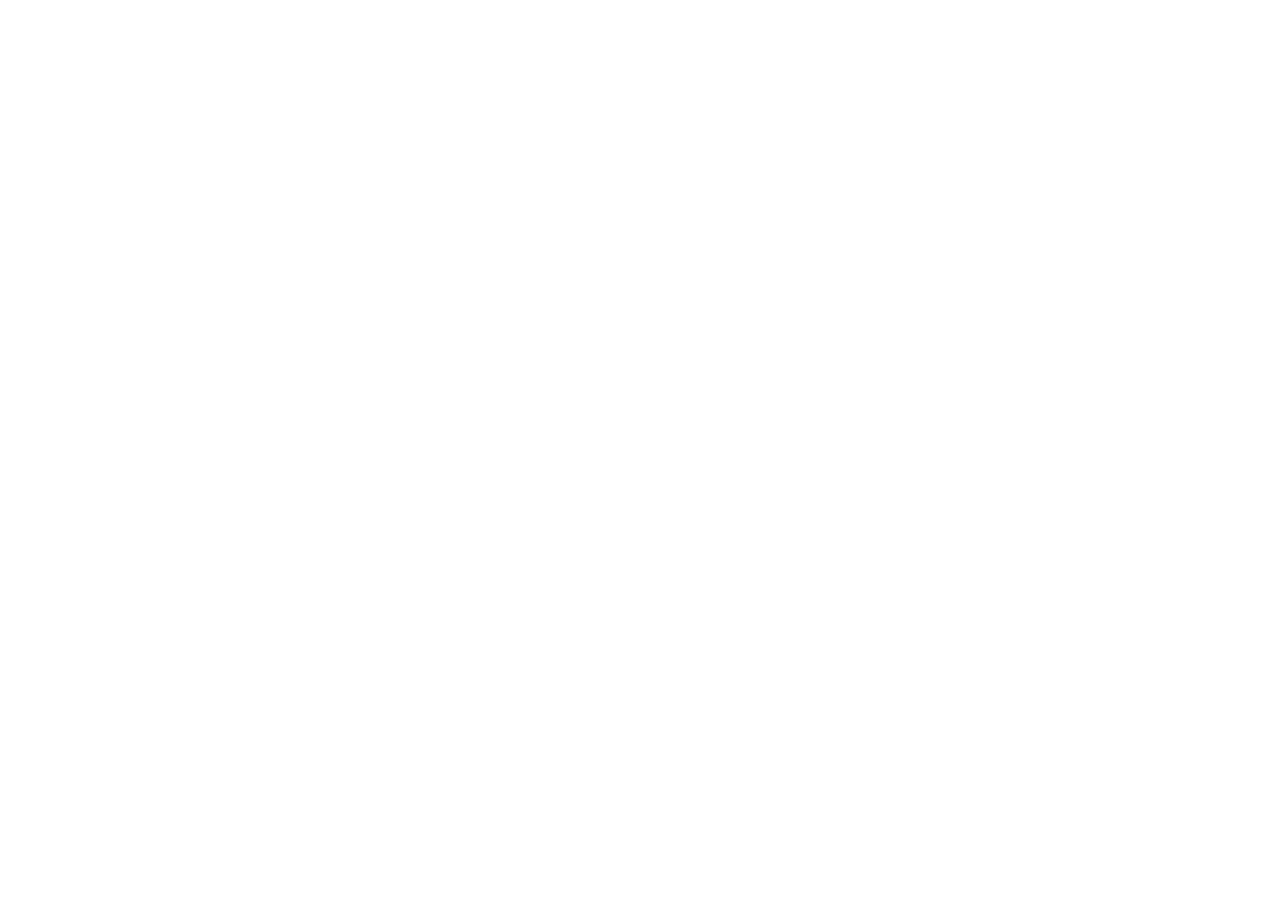
==== index.html @ f362301c "começando o projeto" ====
<!DOCTYPE html>
<html lang="pt-br">
<head>
    <meta charset="UTF-8">
    <meta name="viewport" content="width=device-width, initial-scale=1.0">
    <title>Projeto Redes Sociais</title>
    <link rel="shortcut icon" href="favicon.ico" type="image/x-icon">
    <link rel="stylesheet" href="estilo/style.css">
</head>
<body>
    
</body>
</html>
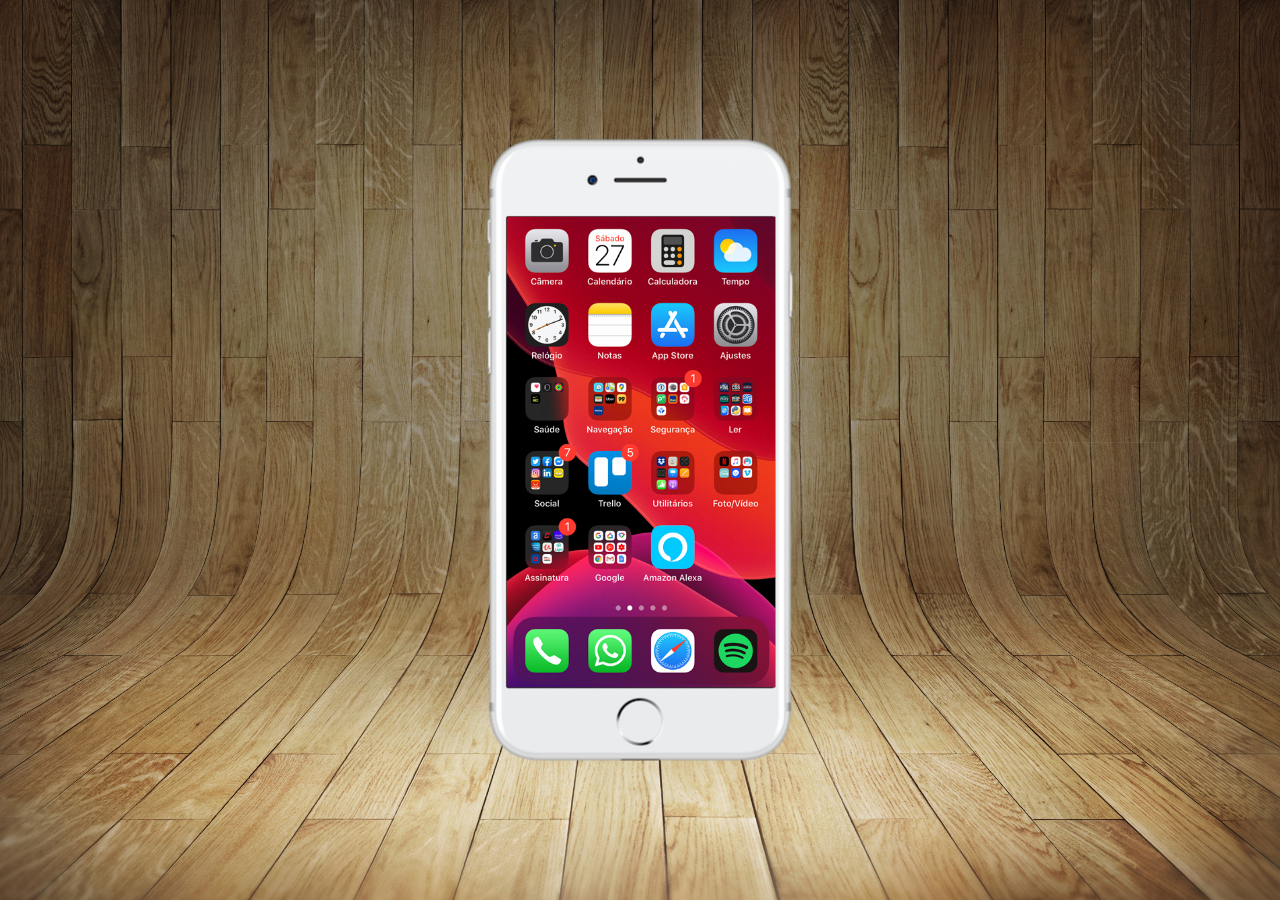
==== commit d4bad15b: "criei tela home" ====
--- a/index.html
+++ b/index.html
@@ -8,6 +8,13 @@
     <link rel="stylesheet" href="estilo/style.css">
 </head>
 <body>
-    
+    <main>
+        <section id="telefone">
+            <iframe src="home.html" frameborder="0" name="tela" id="tela"></iframe>
+        </section>
+        <section id="redes-sociais">
+
+        </section>
+    </main>
 </body>
 </html>--- a/estilo/style.css
+++ b/estilo/style.css
@@ -0,0 +1,41 @@
+@charset "UTF-8";
+
+* {
+    margin: 0px; 
+    padding: 0px;
+    font-family: Arial, Helvetica, sans-serif;
+}
+
+html, body{
+    height: 100vh;
+    width: 100vw;
+}
+
+body{
+    background: url('../imagens/fundo-madeira.jpg') top center /cover no-repeat fixed;
+}
+
+main{
+    position: relative;
+    height: 100vh;
+
+}
+
+section#telefone{
+    position: absolute;
+    top: 50%;
+    left: 50%;
+    transform:translate(-50%, -50%);
+
+    background: url('../imagens/frame-iphone.png') no-repeat ;
+    height: 627px;
+    width: 311px;
+}
+
+iframe#tela{
+    position: relative;
+    top: 80px;
+    left: 22px;
+    width: 269px;
+    height: 471px;
+}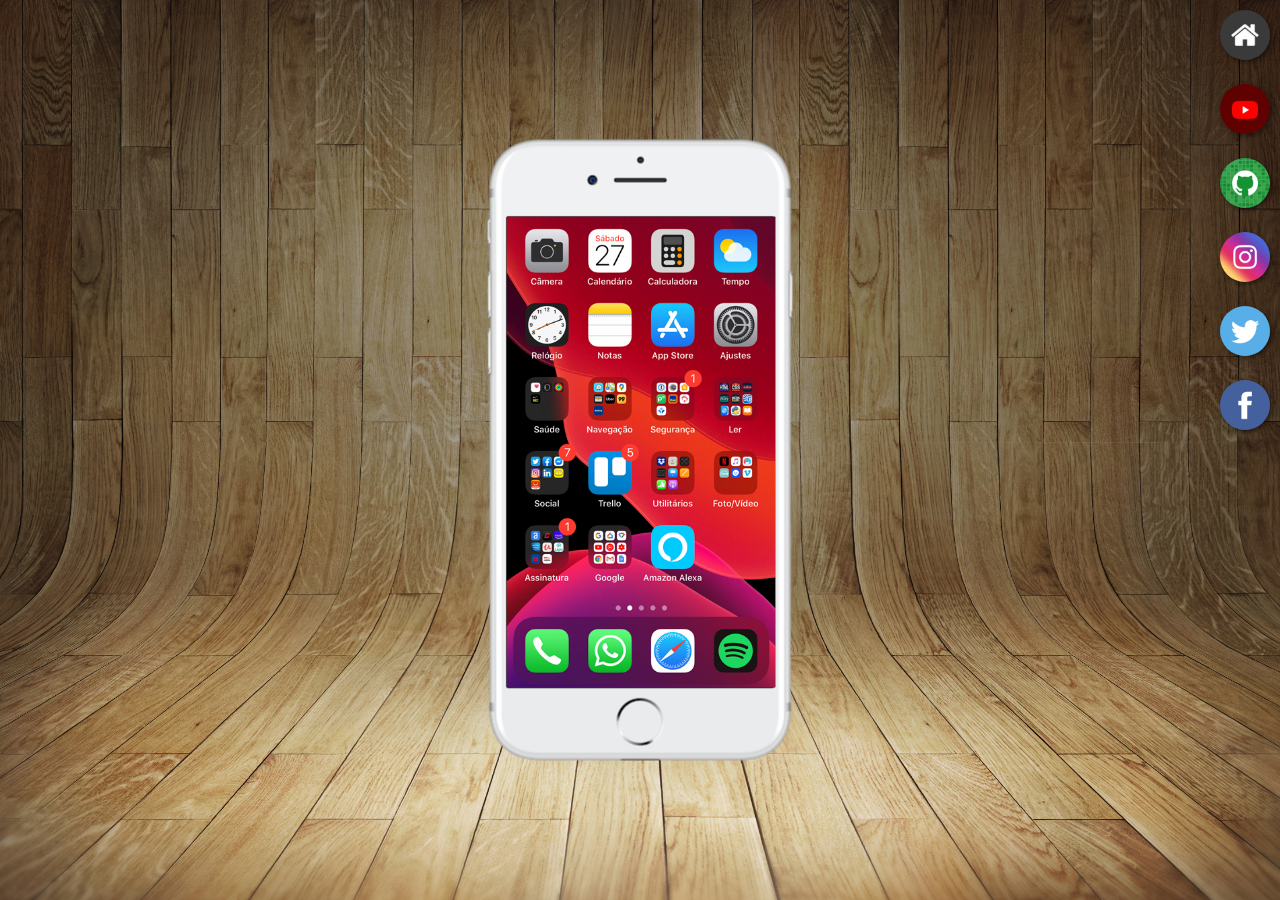
==== commit 50254176: "criei os botões laterais" ====
--- a/index.html
+++ b/index.html
@@ -10,10 +10,17 @@
 <body>
     <main>
         <section id="telefone">
-            <iframe src="home.html" frameborder="0" name="tela" id="tela"></iframe>
+            <iframe src="home.html" frameborder="0" name="tela" id="tela">
+                Seu navegador nãoé compativel com isso
+            </iframe>
         </section>
         <section id="redes-sociais">
-
+            <a href="#" target="tela"><img src="imagens/logo-home.jpg" alt=""></a><br>
+            <a href="#" target="tela"><img src="imagens/logo-youtube.jpg" alt=""></a><br>
+            <a href="#" target="tela"><img src="imagens/logo-github.jpg" alt=""></a><br>
+            <a href="#" target="tela"><img src="imagens/logo-instagram.jpg" alt=""></a><br>
+            <a href="#" target="tela"><img src="imagens/logo-twitter.jpg" alt=""></a><br>
+            <a href="#" target="tela"><img src="imagens/logo-facebook.jpg" alt=""></a><br>
         </section>
     </main>
 </body>
--- a/estilo/style.css
+++ b/estilo/style.css
@@ -38,4 +38,27 @@
     left: 22px;
     width: 269px;
     height: 471px;
-}+}
+
+section#redes-sociais{
+    text-align: end;
+}
+
+section#redes-sociais img:hover{
+    border: 2px solid rgba(255, 255, 255, 0.623);
+    transform: translate(-3px,-3px);
+    box-shadow: 5px 5px 10px rgba(0, 0, 0, 0.644);
+    transition: transform .3s, border 1s;
+}
+
+section#redes-sociais img {
+    width: 50px;
+    margin: 10px;
+    border-radius: 50px;
+    box-shadow: 2px 2px 5px rgba(0, 0, 0, 0.493);
+    box-sizing: border-box;
+}
+
+
+
+
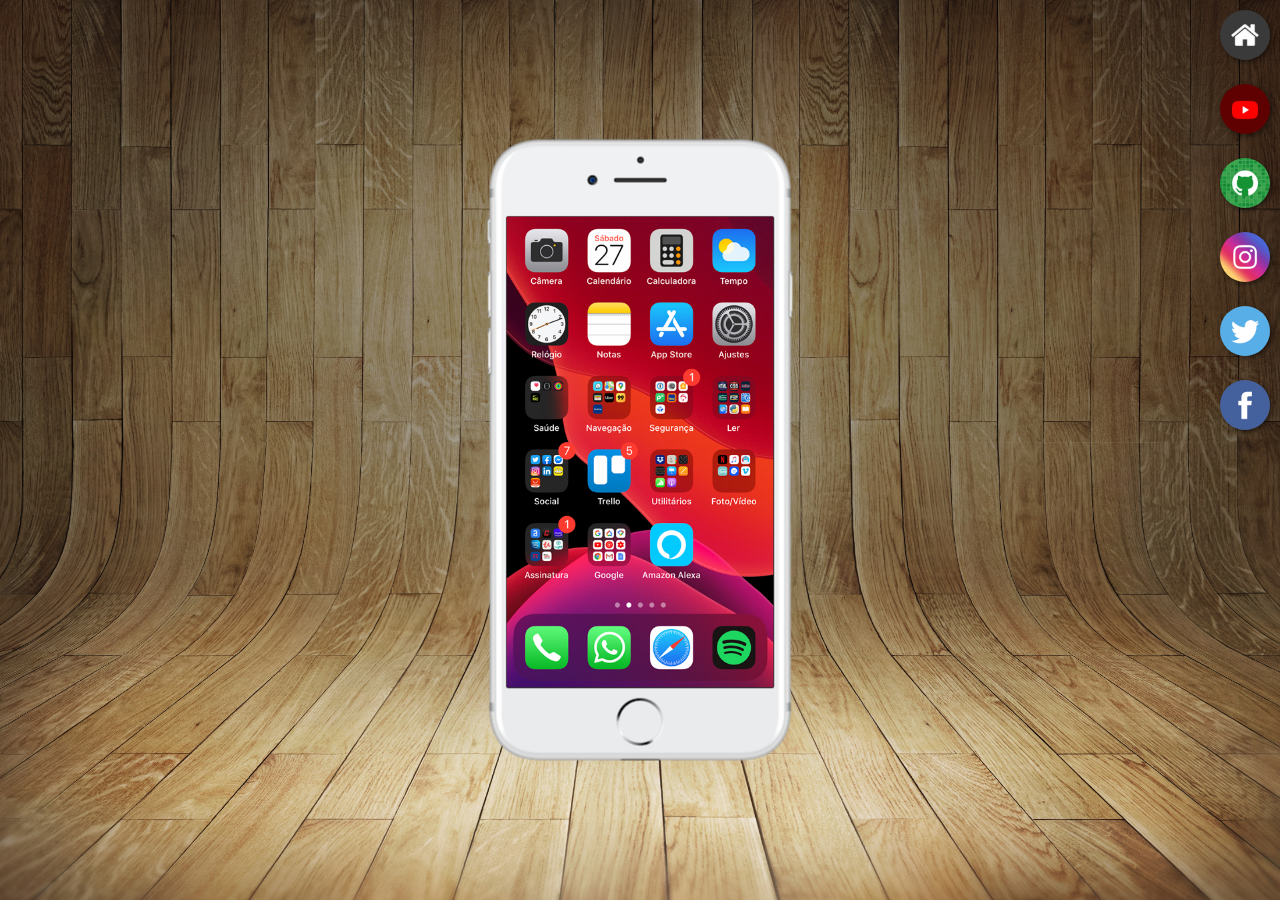
==== commit 6fbe2f7b: "finalização do projeto rede social" ====
--- a/index.html
+++ b/index.html
@@ -1,27 +1,39 @@
 <!DOCTYPE html>
 <html lang="pt-br">
-<head>
-    <meta charset="UTF-8">
-    <meta name="viewport" content="width=device-width, initial-scale=1.0">
+  <head>
+    <meta charset="UTF-8" />
+    <meta name="viewport" content="width=device-width, initial-scale=1.0" />
     <title>Projeto Redes Sociais</title>
-    <link rel="shortcut icon" href="favicon.ico" type="image/x-icon">
-    <link rel="stylesheet" href="estilo/style.css">
-</head>
-<body>
+    <link rel="shortcut icon" href="favicon.ico" type="image/x-icon" />
+    <link rel="stylesheet" href="estilo/style.css" />
+  </head>
+  <body>
     <main>
-        <section id="telefone">
-            <iframe src="home.html" frameborder="0" name="tela" id="tela">
-                Seu navegador nãoé compativel com isso
-            </iframe>
-        </section>
-        <section id="redes-sociais">
-            <a href="#" target="tela"><img src="imagens/logo-home.jpg" alt=""></a><br>
-            <a href="#" target="tela"><img src="imagens/logo-youtube.jpg" alt=""></a><br>
-            <a href="#" target="tela"><img src="imagens/logo-github.jpg" alt=""></a><br>
-            <a href="#" target="tela"><img src="imagens/logo-instagram.jpg" alt=""></a><br>
-            <a href="#" target="tela"><img src="imagens/logo-twitter.jpg" alt=""></a><br>
-            <a href="#" target="tela"><img src="imagens/logo-facebook.jpg" alt=""></a><br>
-        </section>
+      <section id="telefone">
+        <iframe src="home.html" frameborder="0" name="tela" id="tela">
+          Seu navegador nãoé compativel com isso
+        </iframe>
+      </section>
+      <section id="redes-sociais">
+        <a href="home.html" target="tela"
+          ><img src="imagens/logo-home.jpg" alt="" /></a
+        ><br />
+        <a href="youtube.html" target="tela"
+          ><img src="imagens/logo-youtube.jpg" alt="" /></a
+        ><br />
+        <a href="github.html" target="tela"
+          ><img src="imagens/logo-github.jpg" alt="" /></a
+        ><br />
+        <a href="instagram.html" target="tela"
+          ><img src="imagens/logo-instagram.jpg" alt="" /></a
+        ><br />
+        <a href="twitter.html" target="tela"
+          ><img src="imagens/logo-twitter.jpg" alt="" /></a
+        ><br />
+        <a href="facebook.html" target="tela"
+          ><img src="imagens/logo-facebook.jpg" alt="" /></a
+        ><br />
+      </section>
     </main>
-</body>
-</html>+  </body>
+</html>
--- a/estilo/style.css
+++ b/estilo/style.css
@@ -36,7 +36,7 @@
     position: relative;
     top: 80px;
     left: 22px;
-    width: 269px;
+    width: 267px;
     height: 471px;
 }
 
